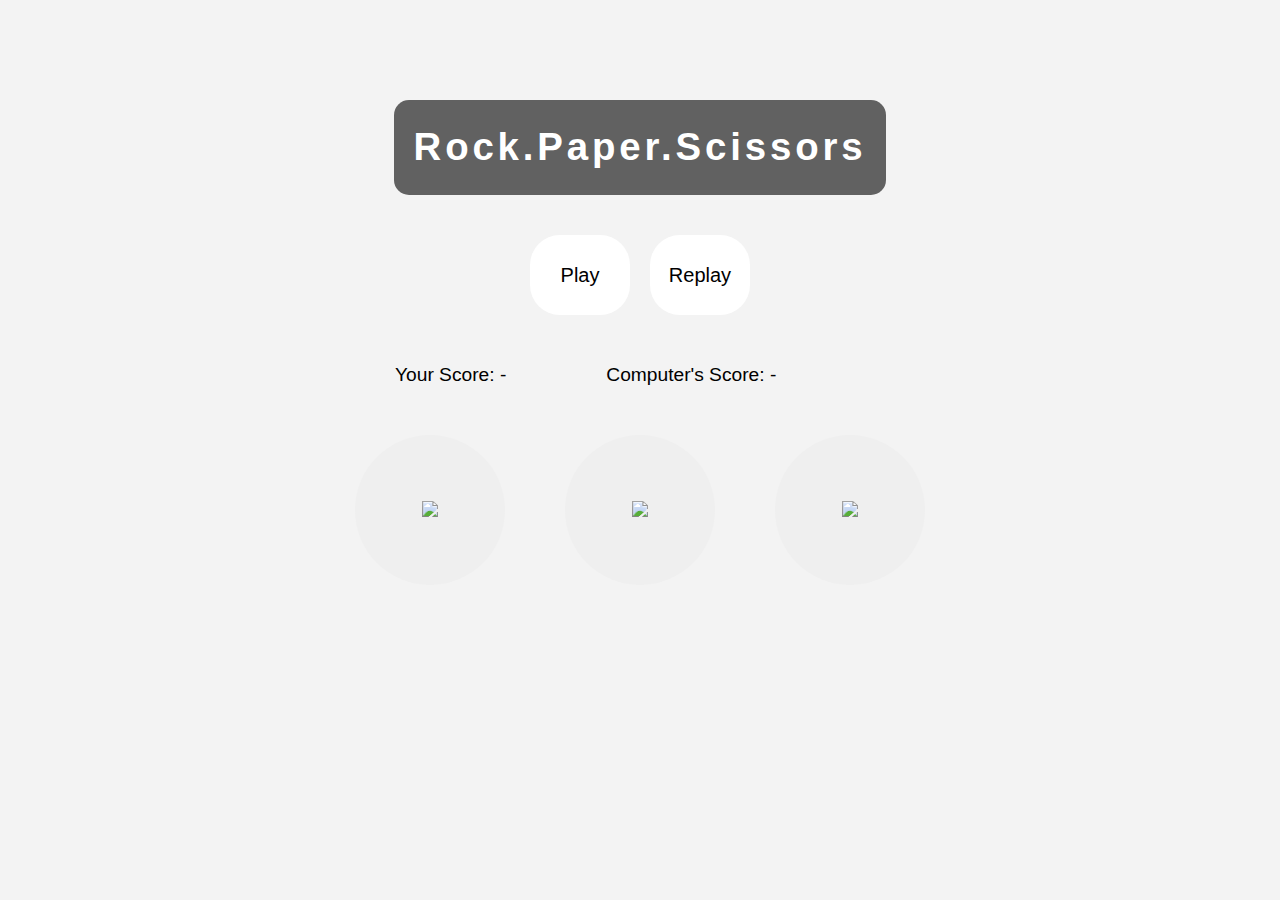
==== index.html @ 80237ca9 "Rename html file" ====
<!DOCTYPE html>
<meta charset="UTF-8">
<html>
<head>
	<title>Rock-Paper-Scissors</title>
	<link rel="stylesheet" href="styles.css">
</head>
<body>
	<header>
		<h1>Rock.Paper.Scissors</h1>
	</header>

	<div class="container" id="main">
		<div id="roundCounter">
			<!-- <label for="round">Game Rounds :</label>
			<input type="number" id="round"> -->
			<button id="playButton">Play</button>
			<button id="replayButton">Replay</button>
		</div>

		<div id="play">
			<p id="pScore">Your Score: -</p>
			<p id="cScore">Computer's Score: -</p>
		</div>

		<div id="input">
			<button class="choice" id="rock"><img src="rockypng.png"></button>
			<button class="choice" id="paper"><img src="paper.png"></button>
			<button class="choice" id="scissors"><img src="scissors.png"></button>			
		</div>
		<div id="comments"></div>
		<div id="winner"></div>
	</div>

</body>

<script src="testing.js"></script>

</html>
---- styles.css ----
body{
	background-color: #f3f3f3;
	margin: auto;
	display: flex;
	flex-direction: column;
	align-items: center;
	justify-content: center;
	font-family: Helvetica, sans-serif;
	font-size: 1.2em;
}

header{
	border-width: 1px;
	border-radius: 15px;
	background-color: rgba(0,0,0,0.6);
	padding: 0 20px;
	margin: 10px 0;
	position: relative;
	top: 7vw;
}

header h1{
	text-align: center;
	letter-spacing: 0.1em;
	color: white;

}

.container{
	position: relative;
	top: 7vw;
}

.container div{
	margin: 30px 0;
}

#comments{
	text-align: center;
}

#winner{
	text-align: center;
	font-size: 30px;
}

#roundCounter{
	display: flex;
	align-items: center;
	justify-content: center;
	column-gap: 20px;
}
/*
#roundCounter label, input, button{
	margin: 10px 0;
	width: 50%;
	height: auto;
	text-align: center;
}

#round{
	background-color: white;
	border: none;
	border-radius: 30px;
	font-size: 18px;
	-moz-appearance: textfield;
	width: 100px;
	height: 50px;
}*/

#playButton, #replayButton{
	background-color: white;
	border: none;
	border-radius: 30px;
	width: 100px;
	height: 80px; 
	font-size: 20px;
}

#play{
	display: flex;
	flex-direction: row;
}

#play p{
	margin-right: 100px;
	position: relative;
	left: 70px;
}

#input{
	display: flex;
}

.choice{
	margin: 0 30px;
	border-radius: 50%;
	width: 150px;
	height: 150px;
	border-style: none;
}

img{
	max-width: 100px;
	max-height: auto;
}

#pInput{
	margin-left: 20px;
	font-size: 18px;
	background-color: white;
	border: none;
	border-radius: 30px;
	height: 40px;
}
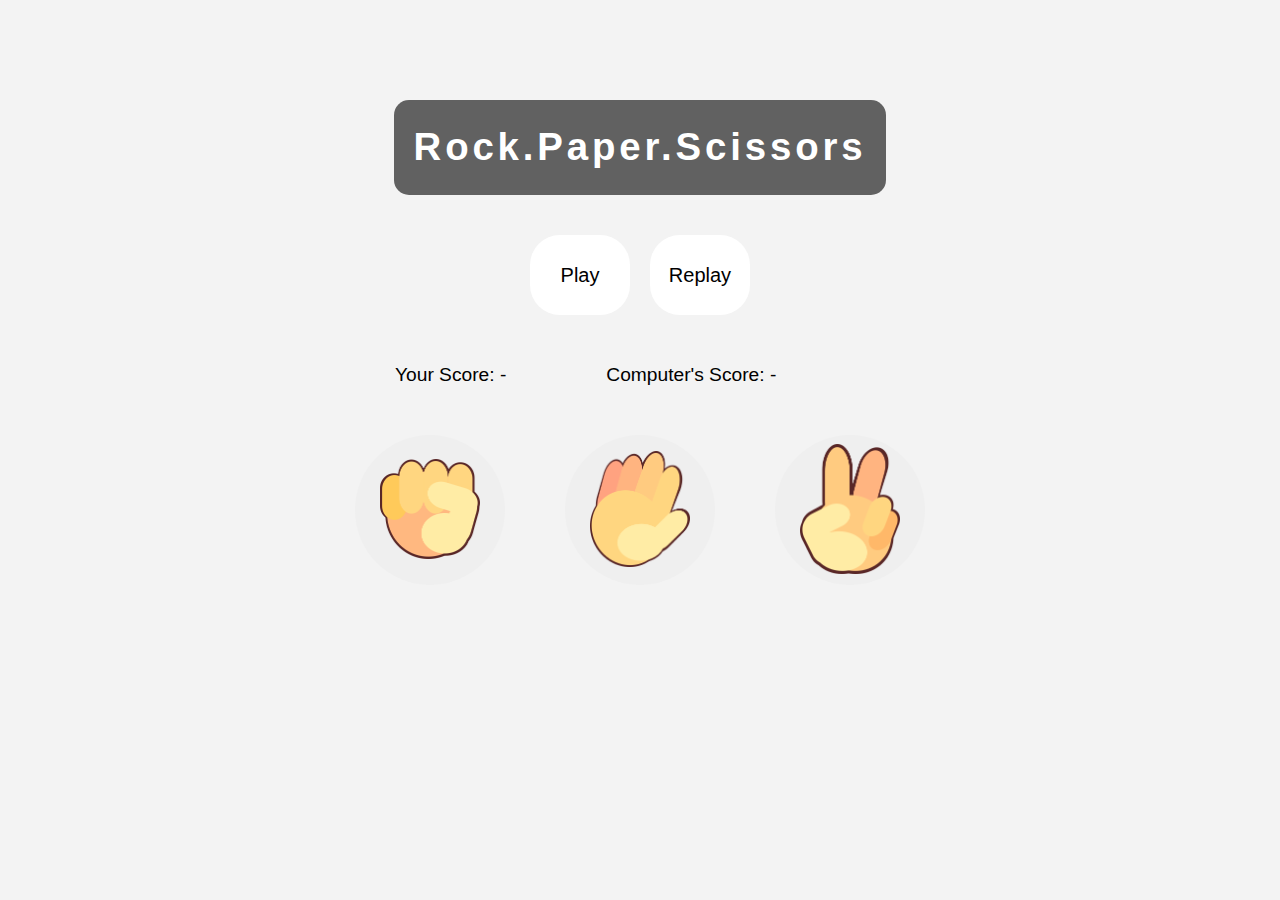
==== commit aceb7040: "Change image source" ====
--- a/index.html
+++ b/index.html
@@ -24,9 +24,9 @@
 		</div>
 
 		<div id="input">
-			<button class="choice" id="rock"><img src="rockypng.png"></button>
-			<button class="choice" id="paper"><img src="paper.png"></button>
-			<button class="choice" id="scissors"><img src="scissors.png"></button>			
+			<button class="choice" id="rock"><img src="./Images/rockypng.png"></button>
+			<button class="choice" id="paper"><img src="./Images/paper.png"></button>
+			<button class="choice" id="scissors"><img src="./Images/scissors.png"></button>				
 		</div>
 		<div id="comments"></div>
 		<div id="winner"></div>
